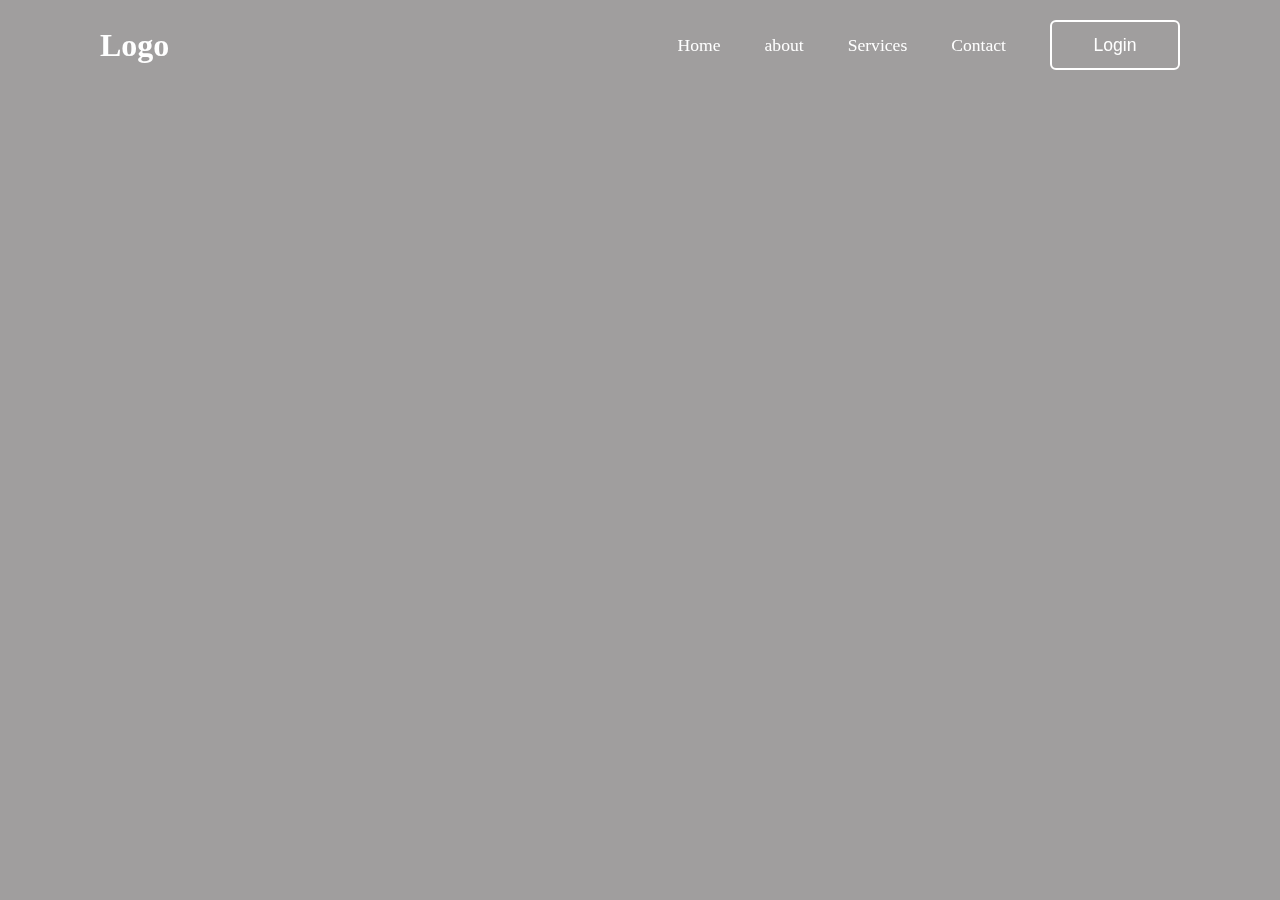
==== login.html @ 2362f86a "First commit" ====
<!DOCTYPE html>
<html lang="en">

<head>
  <meta charset="UTF-8" />
  <meta name="viewport" content="width=device-width, initial-scale=1.0" />
  <title>Login</title>
  <link rel="stylesheet" href="style/login.css" />
</head>

<body>
  <header>
    <h2 class="logo">Logo</h2>
    <nav class="navigation">
      <a href="">Home</a>
      <a href="">about</a>
      <a href="">Services</a>
      <a href="">Contact</a>
      <button id="btnPopup" class="btnLogin-popup">Login</button>
    </nav>
  </header>

  <div id="wrapper" class="wrapper">
    <img id="iconClose" class="icon-close" src="media/login/close.png" alt="Close" />

    <div class="form-box login">
      <h2>Login</h2>
      <form action="#">

        <div class="input-box">
          <input id="userId" type="text" required />
          <label for="userId">UserId</label>
        </div>

        <div class="input-box">
          <input id="passKey" type="password" required />
          <label for="passKey">Password</label>
        </div>

        <button id="submitBtn" type="submit" class="btn">Login</button>
      </form>

    </div>
  </div>
  <script src="script/login.js"></script>
</body>

</html>
---- style/login.css ----
* {
  margin: 0;
  padding: 0;
  box-sizing: border-box;
}

body {
  display: flex;
  justify-content: center;
  align-items: center;
  min-height: 100vh;
  background-color: rgba(29, 24, 24, 0.418);
}

header {
  position: fixed;
  top: 0;
  left: 0;
  width: 100%;
  padding: 20px 100px;
  display: flex;
  justify-content: space-between;
  align-items: center;
  /* z-index: 99; */
}

.logo {
  font-size: 2em;
  color: #fff;
  user-select: none; /*Controls the appearance of selection*/
}

.navigation a {
  position: relative;
  font-size: 1.1em;
  color: #fff;
  text-decoration: none;
  font-weight: 500;
  margin-left: 40px;
}

.navigation a::after {
  content: "";
  position: absolute;
  left: 0;
  bottom: -6px;
  width: 100%;
  height: 3px;
  background: #fff;
  border-radius: 5px;
  transform: scaleX(0);
  transition: transform 0.5s;
}

.navigation a:hover::after {
  transform: scaleX(1);
}

.navigation .btnLogin-popup {
  width: 130px;
  height: 50px;
  background: transparent;
  border: 2px solid #fff;
  outline: none;
  border-radius: 6px;
  cursor: pointer;
  font-size: 1.1em;
  color: #fff;
  font-weight: 500;
  margin-left: 40px;
  transition: 0.5s;
}

.navigation .btnLogin-popup:hover {
  background: #fff;
  color: #162938;
}

.wrapper {
  position: relative;
  width: 400px;
  height: 440px;
  /* background: transparent; */
  border: 2px solid rgba(255, 255, 255, 0.5);
  border-radius: 20px;
  /* backdrop-filter: blur(20px); */
  box-shadow: 0 0 30px rgba(0, 0, 0, 0.5);
  display: flex;
  justify-content: center;
  align-items: center;
  /* overflow: hidden; */
  transform: scale(0);
  transition: 0.5s;
}

.wrapper.active-popup {
  transform: scale(1);
}

.wrapper .form-box {
  width: 100%;
  padding: 40px;
}

.wrapper .icon-close {
  position: absolute;
  top: 0;
  right: 0;
  width: 45px;
  height: 45px;
  cursor: pointer;
}

.form-box h2 {
  font-size: 2em;
  color: #162938;
  text-align: center;
}

.input-box {
  position: relative;
  width: 100%;
  height: 50px;
  border-bottom: 2px solid #162938;
  margin: 30px 0;
}

.input-box label {
  position: absolute;
  top: 50%;
  left: 5px;
  transform: translateY(-50%);
  font-size: 1em;
  color: #162938;
  font-weight: 500;
  pointer-events: none;
  transition: 0.5s;
}

.input-box input:focus ~ label,
.input-box input:valid ~ label {
  top: -5px;
}

.input-box input {
  width: 100%;
  height: 100%;
  background: transparent;
  border: none;
  outline: none;
  font-size: 1em;
  color: #162938;
  font-weight: 600;
  padding: 0 35px 0 5 px;
}

.btn {
  width: 100%;
  height: 45px;
  background: #162938;
  border: none;
  outline: none;
  border-radius: 6px;
  cursor: pointer;
  font-size: 1em;
  color: #fff;
  font-weight: 500;
}
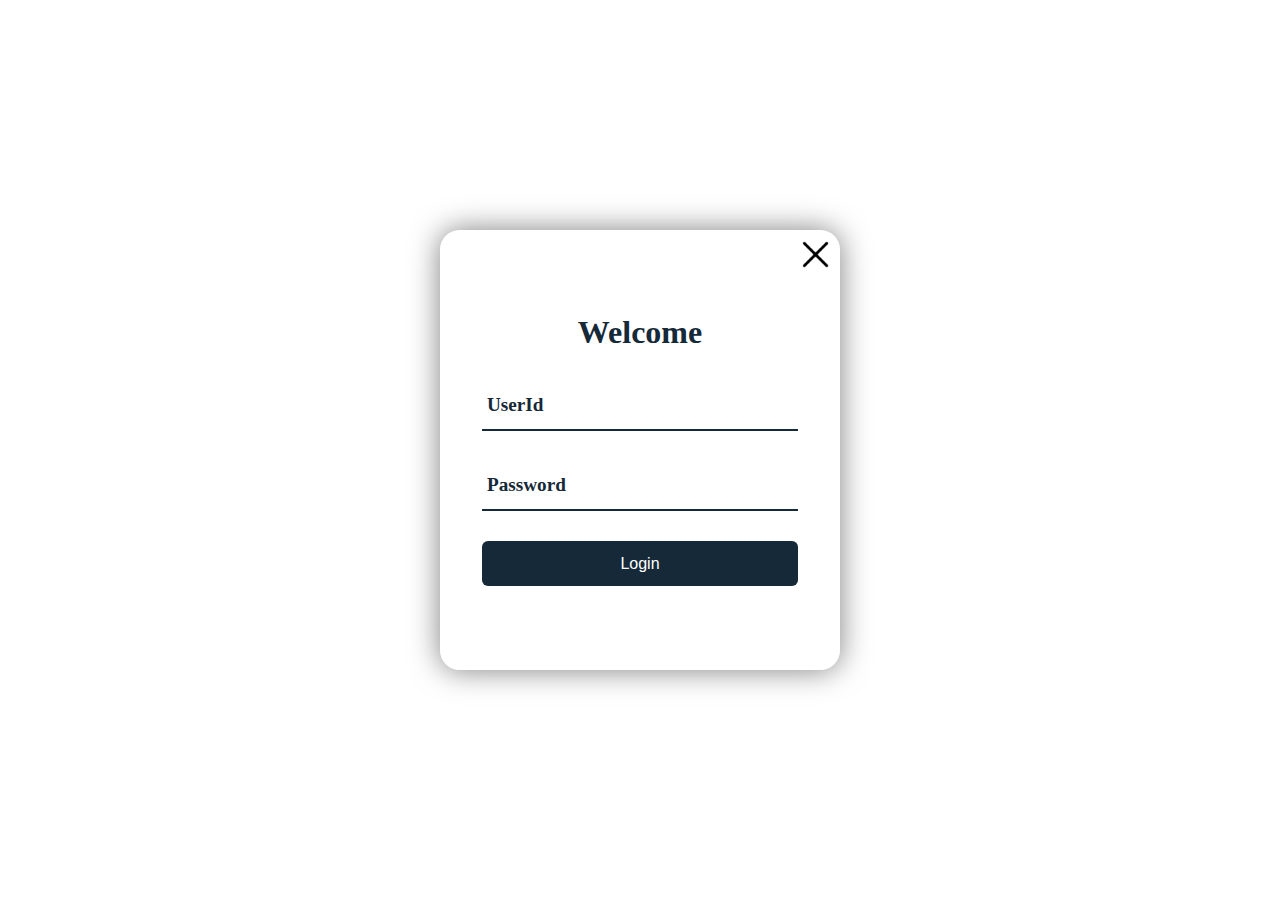
==== commit 9a1fa500: "Fixing Login Page" ====
--- a/login.html
+++ b/login.html
@@ -5,36 +5,27 @@
   <meta charset="UTF-8" />
   <meta name="viewport" content="width=device-width, initial-scale=1.0" />
   <title>Login</title>
-  <link rel="stylesheet" href="style/login.css" />
+  <link rel="stylesheet" href="/style/login.css" />
 </head>
 
 <body>
   <header>
-    <h2 class="logo">Logo</h2>
-    <nav class="navigation">
-      <a href="">Home</a>
-      <a href="">about</a>
-      <a href="">Services</a>
-      <a href="">Contact</a>
-      <button id="btnPopup" class="btnLogin-popup">Login</button>
-    </nav>
+
   </header>
 
   <div id="wrapper" class="wrapper">
-    <img id="iconClose" class="icon-close" src="media/login/close.png" alt="Close" />
-
+    <img id="iconClose" class="icon-close" src="/media/login/close.png" alt="Close" />
     <div class="form-box login">
-      <h2>Login</h2>
+      <h2>Welcome</h2>
       <form action="#">
 
         <div class="input-box">
           <input id="userId" type="text" required />
-          <label for="userId">UserId</label>
+          <label id="idLabel" for="userId">UserId</label>
         </div>
-
         <div class="input-box">
           <input id="passKey" type="password" required />
-          <label for="passKey">Password</label>
+          <label id="passLabel" for="passKey">Password</label>
         </div>
 
         <button id="submitBtn" type="submit" class="btn">Login</button>
--- a/style/login.css
+++ b/style/login.css
@@ -9,10 +9,9 @@
   justify-content: center;
   align-items: center;
   min-height: 100vh;
-  background-color: rgba(29, 24, 24, 0.418);
 }
 
-header {
+/* header {
   position: fixed;
   top: 0;
   left: 0;
@@ -21,94 +20,25 @@
   display: flex;
   justify-content: space-between;
   align-items: center;
-  /* z-index: 99; */
-}
-
-.logo {
-  font-size: 2em;
-  color: #fff;
-  user-select: none; /*Controls the appearance of selection*/
-}
-
-.navigation a {
-  position: relative;
-  font-size: 1.1em;
-  color: #fff;
-  text-decoration: none;
-  font-weight: 500;
-  margin-left: 40px;
-}
-
-.navigation a::after {
-  content: "";
-  position: absolute;
-  left: 0;
-  bottom: -6px;
-  width: 100%;
-  height: 3px;
-  background: #fff;
-  border-radius: 5px;
-  transform: scaleX(0);
-  transition: transform 0.5s;
-}
-
-.navigation a:hover::after {
-  transform: scaleX(1);
-}
-
-.navigation .btnLogin-popup {
-  width: 130px;
-  height: 50px;
-  background: transparent;
-  border: 2px solid #fff;
-  outline: none;
-  border-radius: 6px;
-  cursor: pointer;
-  font-size: 1.1em;
-  color: #fff;
-  font-weight: 500;
-  margin-left: 40px;
-  transition: 0.5s;
-}
-
-.navigation .btnLogin-popup:hover {
-  background: #fff;
-  color: #162938;
-}
+} */
 
 .wrapper {
   position: relative;
   width: 400px;
   height: 440px;
-  /* background: transparent; */
   border: 2px solid rgba(255, 255, 255, 0.5);
   border-radius: 20px;
-  /* backdrop-filter: blur(20px); */
   box-shadow: 0 0 30px rgba(0, 0, 0, 0.5);
   display: flex;
   justify-content: center;
   align-items: center;
-  /* overflow: hidden; */
-  transform: scale(0);
+  transform: scale(1);
   transition: 0.5s;
-}
-
-.wrapper.active-popup {
-  transform: scale(1);
 }
 
 .wrapper .form-box {
   width: 100%;
   padding: 40px;
-}
-
-.wrapper .icon-close {
-  position: absolute;
-  top: 0;
-  right: 0;
-  width: 45px;
-  height: 45px;
-  cursor: pointer;
 }
 
 .form-box h2 {
@@ -130,15 +60,15 @@
   top: 50%;
   left: 5px;
   transform: translateY(-50%);
-  font-size: 1em;
+  font-size: 1.2em;
   color: #162938;
-  font-weight: 500;
+  font-weight: bold;
   pointer-events: none;
   transition: 0.5s;
 }
 
-.input-box input:focus ~ label,
-.input-box input:valid ~ label {
+.input-box input:focus~label,
+.input-box input:valid~label {
   top: -5px;
 }
 
@@ -154,6 +84,10 @@
   padding: 0 35px 0 5 px;
 }
 
+.correctId {
+  border: 3px solid #01ffc8;
+}
+
 .btn {
   width: 100%;
   height: 45px;
@@ -166,3 +100,12 @@
   color: #fff;
   font-weight: 500;
 }
+
+.wrapper .icon-close {
+  position: absolute;
+  top: 0;
+  right: 0;
+  width: 45px;
+  height: 45px;
+  cursor: pointer;
+}
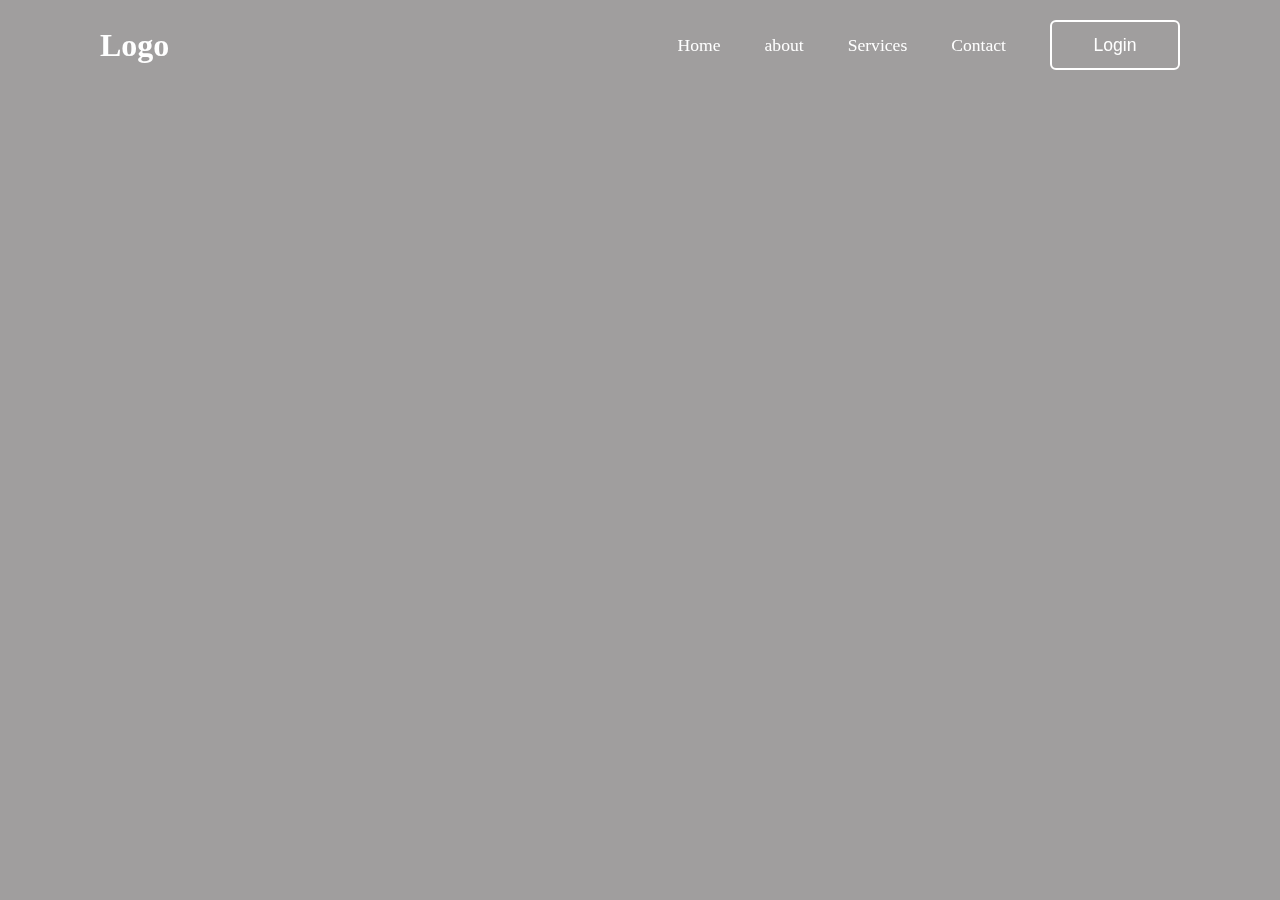
==== commit cb5b38d0: "Revert "Fixing Login Page"" ====
--- a/login.html
+++ b/login.html
@@ -5,27 +5,36 @@
   <meta charset="UTF-8" />
   <meta name="viewport" content="width=device-width, initial-scale=1.0" />
   <title>Login</title>
-  <link rel="stylesheet" href="/style/login.css" />
+  <link rel="stylesheet" href="style/login.css" />
 </head>
 
 <body>
   <header>
-
+    <h2 class="logo">Logo</h2>
+    <nav class="navigation">
+      <a href="">Home</a>
+      <a href="">about</a>
+      <a href="">Services</a>
+      <a href="">Contact</a>
+      <button id="btnPopup" class="btnLogin-popup">Login</button>
+    </nav>
   </header>
 
   <div id="wrapper" class="wrapper">
-    <img id="iconClose" class="icon-close" src="/media/login/close.png" alt="Close" />
+    <img id="iconClose" class="icon-close" src="media/login/close.png" alt="Close" />
+
     <div class="form-box login">
-      <h2>Welcome</h2>
+      <h2>Login</h2>
       <form action="#">
 
         <div class="input-box">
           <input id="userId" type="text" required />
-          <label id="idLabel" for="userId">UserId</label>
+          <label for="userId">UserId</label>
         </div>
+
         <div class="input-box">
           <input id="passKey" type="password" required />
-          <label id="passLabel" for="passKey">Password</label>
+          <label for="passKey">Password</label>
         </div>
 
         <button id="submitBtn" type="submit" class="btn">Login</button>
--- a/style/login.css
+++ b/style/login.css
@@ -9,9 +9,10 @@
   justify-content: center;
   align-items: center;
   min-height: 100vh;
+  background-color: rgba(29, 24, 24, 0.418);
 }
 
-/* header {
+header {
   position: fixed;
   top: 0;
   left: 0;
@@ -20,25 +21,94 @@
   display: flex;
   justify-content: space-between;
   align-items: center;
-} */
+  /* z-index: 99; */
+}
+
+.logo {
+  font-size: 2em;
+  color: #fff;
+  user-select: none; /*Controls the appearance of selection*/
+}
+
+.navigation a {
+  position: relative;
+  font-size: 1.1em;
+  color: #fff;
+  text-decoration: none;
+  font-weight: 500;
+  margin-left: 40px;
+}
+
+.navigation a::after {
+  content: "";
+  position: absolute;
+  left: 0;
+  bottom: -6px;
+  width: 100%;
+  height: 3px;
+  background: #fff;
+  border-radius: 5px;
+  transform: scaleX(0);
+  transition: transform 0.5s;
+}
+
+.navigation a:hover::after {
+  transform: scaleX(1);
+}
+
+.navigation .btnLogin-popup {
+  width: 130px;
+  height: 50px;
+  background: transparent;
+  border: 2px solid #fff;
+  outline: none;
+  border-radius: 6px;
+  cursor: pointer;
+  font-size: 1.1em;
+  color: #fff;
+  font-weight: 500;
+  margin-left: 40px;
+  transition: 0.5s;
+}
+
+.navigation .btnLogin-popup:hover {
+  background: #fff;
+  color: #162938;
+}
 
 .wrapper {
   position: relative;
   width: 400px;
   height: 440px;
+  /* background: transparent; */
   border: 2px solid rgba(255, 255, 255, 0.5);
   border-radius: 20px;
+  /* backdrop-filter: blur(20px); */
   box-shadow: 0 0 30px rgba(0, 0, 0, 0.5);
   display: flex;
   justify-content: center;
   align-items: center;
+  /* overflow: hidden; */
+  transform: scale(0);
+  transition: 0.5s;
+}
+
+.wrapper.active-popup {
   transform: scale(1);
-  transition: 0.5s;
 }
 
 .wrapper .form-box {
   width: 100%;
   padding: 40px;
+}
+
+.wrapper .icon-close {
+  position: absolute;
+  top: 0;
+  right: 0;
+  width: 45px;
+  height: 45px;
+  cursor: pointer;
 }
 
 .form-box h2 {
@@ -60,15 +130,15 @@
   top: 50%;
   left: 5px;
   transform: translateY(-50%);
-  font-size: 1.2em;
+  font-size: 1em;
   color: #162938;
-  font-weight: bold;
+  font-weight: 500;
   pointer-events: none;
   transition: 0.5s;
 }
 
-.input-box input:focus~label,
-.input-box input:valid~label {
+.input-box input:focus ~ label,
+.input-box input:valid ~ label {
   top: -5px;
 }
 
@@ -84,10 +154,6 @@
   padding: 0 35px 0 5 px;
 }
 
-.correctId {
-  border: 3px solid #01ffc8;
-}
-
 .btn {
   width: 100%;
   height: 45px;
@@ -100,12 +166,3 @@
   color: #fff;
   font-weight: 500;
 }
-
-.wrapper .icon-close {
-  position: absolute;
-  top: 0;
-  right: 0;
-  width: 45px;
-  height: 45px;
-  cursor: pointer;
-}
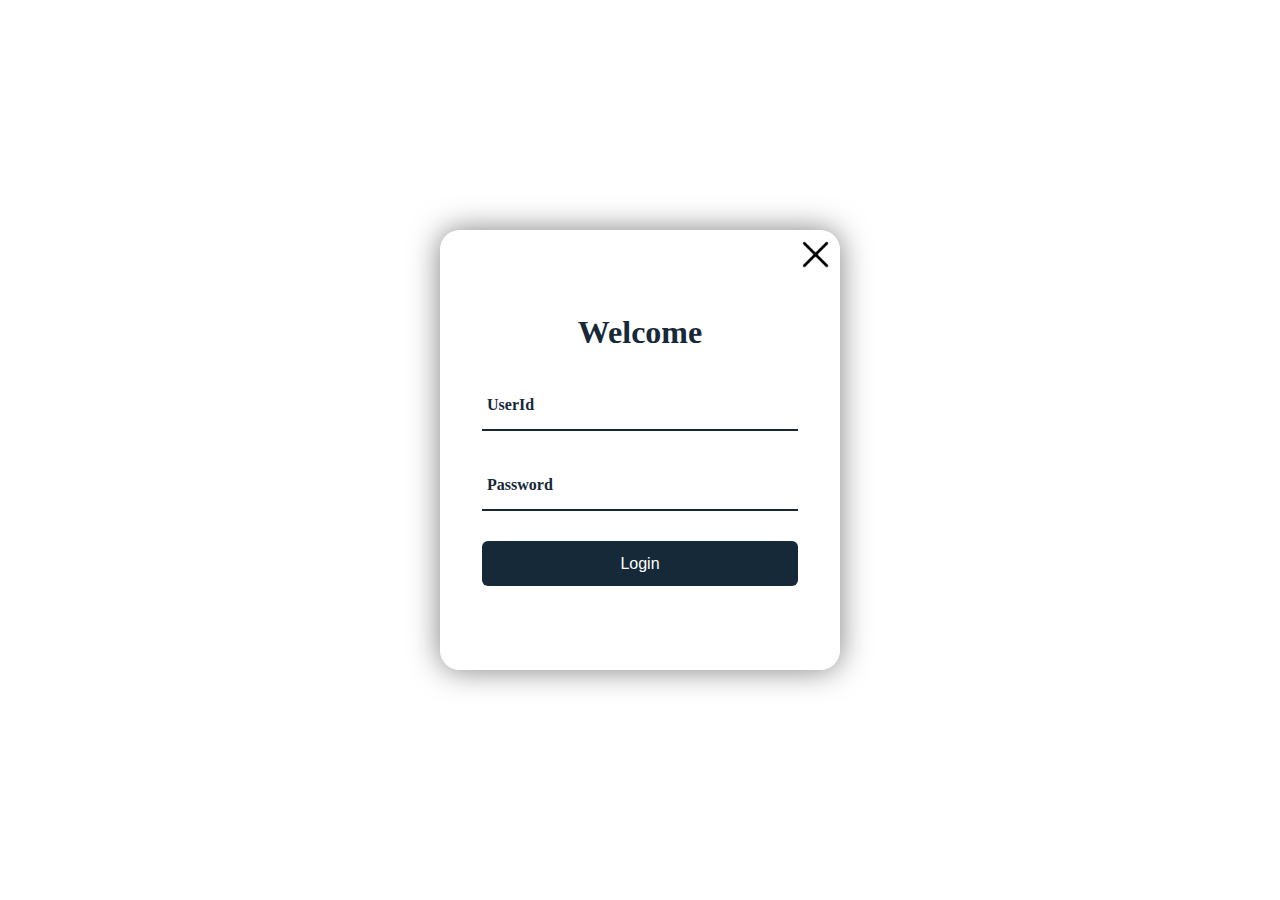
==== commit d96dd35f: "Login Page After contradiction" ====
--- a/login.html
+++ b/login.html
@@ -10,31 +10,23 @@
 
 <body>
   <header>
-    <h2 class="logo">Logo</h2>
-    <nav class="navigation">
-      <a href="">Home</a>
-      <a href="">about</a>
-      <a href="">Services</a>
-      <a href="">Contact</a>
-      <button id="btnPopup" class="btnLogin-popup">Login</button>
-    </nav>
   </header>
 
   <div id="wrapper" class="wrapper">
-    <img id="iconClose" class="icon-close" src="media/login/close.png" alt="Close" />
+    <img id="iconClose" class="icon-close" src="/media/login/close.png" alt="Close" />
 
     <div class="form-box login">
-      <h2>Login</h2>
+      <h2>Welcome</h2>
       <form action="#">
 
         <div class="input-box">
           <input id="userId" type="text" required />
-          <label for="userId">UserId</label>
+          <label id="idLabel" for="userId">UserId</label>
         </div>
 
         <div class="input-box">
           <input id="passKey" type="password" required />
-          <label for="passKey">Password</label>
+          <label id="passLabel" for="passKey">Password</label>
         </div>
 
         <button id="submitBtn" type="submit" class="btn">Login</button>
@@ -42,7 +34,7 @@
 
     </div>
   </div>
-  <script src="script/login.js"></script>
+  <script src="/script/login.js"></script>
 </body>
 
 </html>--- a/style/login.css
+++ b/style/login.css
@@ -9,93 +9,22 @@
   justify-content: center;
   align-items: center;
   min-height: 100vh;
-  background-color: rgba(29, 24, 24, 0.418);
-}
-
-header {
-  position: fixed;
-  top: 0;
-  left: 0;
-  width: 100%;
-  padding: 20px 100px;
-  display: flex;
-  justify-content: space-between;
-  align-items: center;
-  /* z-index: 99; */
-}
-
-.logo {
-  font-size: 2em;
-  color: #fff;
-  user-select: none; /*Controls the appearance of selection*/
-}
-
-.navigation a {
-  position: relative;
-  font-size: 1.1em;
-  color: #fff;
-  text-decoration: none;
-  font-weight: 500;
-  margin-left: 40px;
-}
-
-.navigation a::after {
-  content: "";
-  position: absolute;
-  left: 0;
-  bottom: -6px;
-  width: 100%;
-  height: 3px;
-  background: #fff;
-  border-radius: 5px;
-  transform: scaleX(0);
-  transition: transform 0.5s;
-}
-
-.navigation a:hover::after {
-  transform: scaleX(1);
-}
-
-.navigation .btnLogin-popup {
-  width: 130px;
-  height: 50px;
-  background: transparent;
-  border: 2px solid #fff;
-  outline: none;
-  border-radius: 6px;
-  cursor: pointer;
-  font-size: 1.1em;
-  color: #fff;
-  font-weight: 500;
-  margin-left: 40px;
-  transition: 0.5s;
-}
-
-.navigation .btnLogin-popup:hover {
-  background: #fff;
-  color: #162938;
 }
 
 .wrapper {
   position: relative;
   width: 400px;
   height: 440px;
-  /* background: transparent; */
   border: 2px solid rgba(255, 255, 255, 0.5);
   border-radius: 20px;
-  /* backdrop-filter: blur(20px); */
   box-shadow: 0 0 30px rgba(0, 0, 0, 0.5);
   display: flex;
   justify-content: center;
   align-items: center;
-  /* overflow: hidden; */
-  transform: scale(0);
+  transform: scale(1);
   transition: 0.5s;
 }
 
-.wrapper.active-popup {
-  transform: scale(1);
-}
 
 .wrapper .form-box {
   width: 100%;
@@ -132,7 +61,7 @@
   transform: translateY(-50%);
   font-size: 1em;
   color: #162938;
-  font-weight: 500;
+  font-weight: bold;
   pointer-events: none;
   transition: 0.5s;
 }
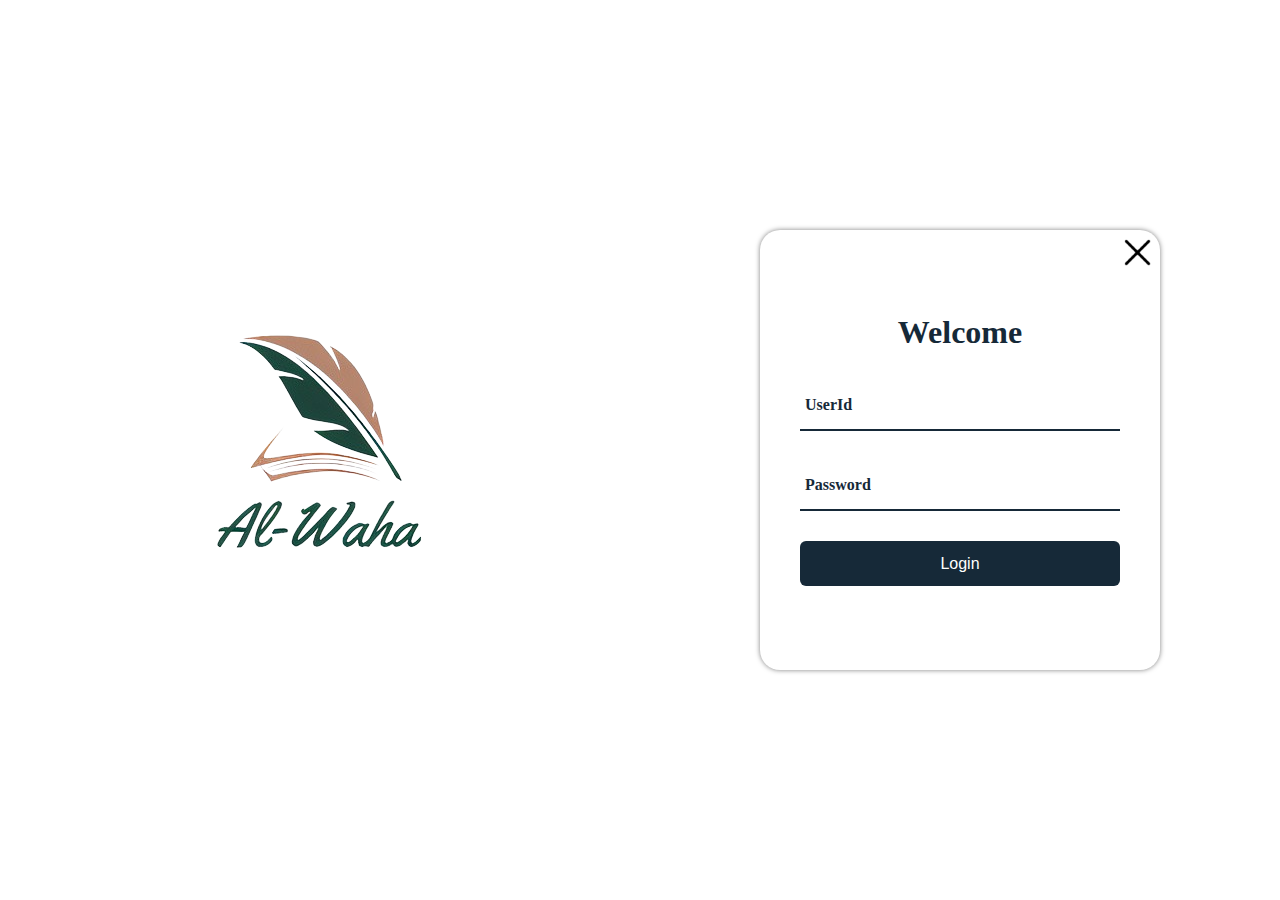
==== commit 5f09c009: "Enhancing Login" ====
--- a/login.html
+++ b/login.html
@@ -9,8 +9,8 @@
 </head>
 
 <body>
-  <header>
-  </header>
+
+  <img src="Phase 1 (M.Reyad)/images/logo-no-background.png" alt="">
 
   <div id="wrapper" class="wrapper">
     <img id="iconClose" class="icon-close" src="/media/login/close.png" alt="Close" />
--- a/style/login.css
+++ b/style/login.css
@@ -6,18 +6,20 @@
 
 body {
   display: flex;
-  justify-content: center;
+  justify-content: space-around;
+  flex-wrap: wrap;
   align-items: center;
   min-height: 100vh;
+  min-width: 500px;
 }
 
 .wrapper {
   position: relative;
   width: 400px;
   height: 440px;
-  border: 2px solid rgba(255, 255, 255, 0.5);
+  /* border: 2px solid rgba(255, 255, 255, 0.5); */
   border-radius: 20px;
-  box-shadow: 0 0 30px rgba(0, 0, 0, 0.5);
+  box-shadow: 0 0 5px rgba(0, 0, 0, 0.5);
   display: flex;
   justify-content: center;
   align-items: center;
